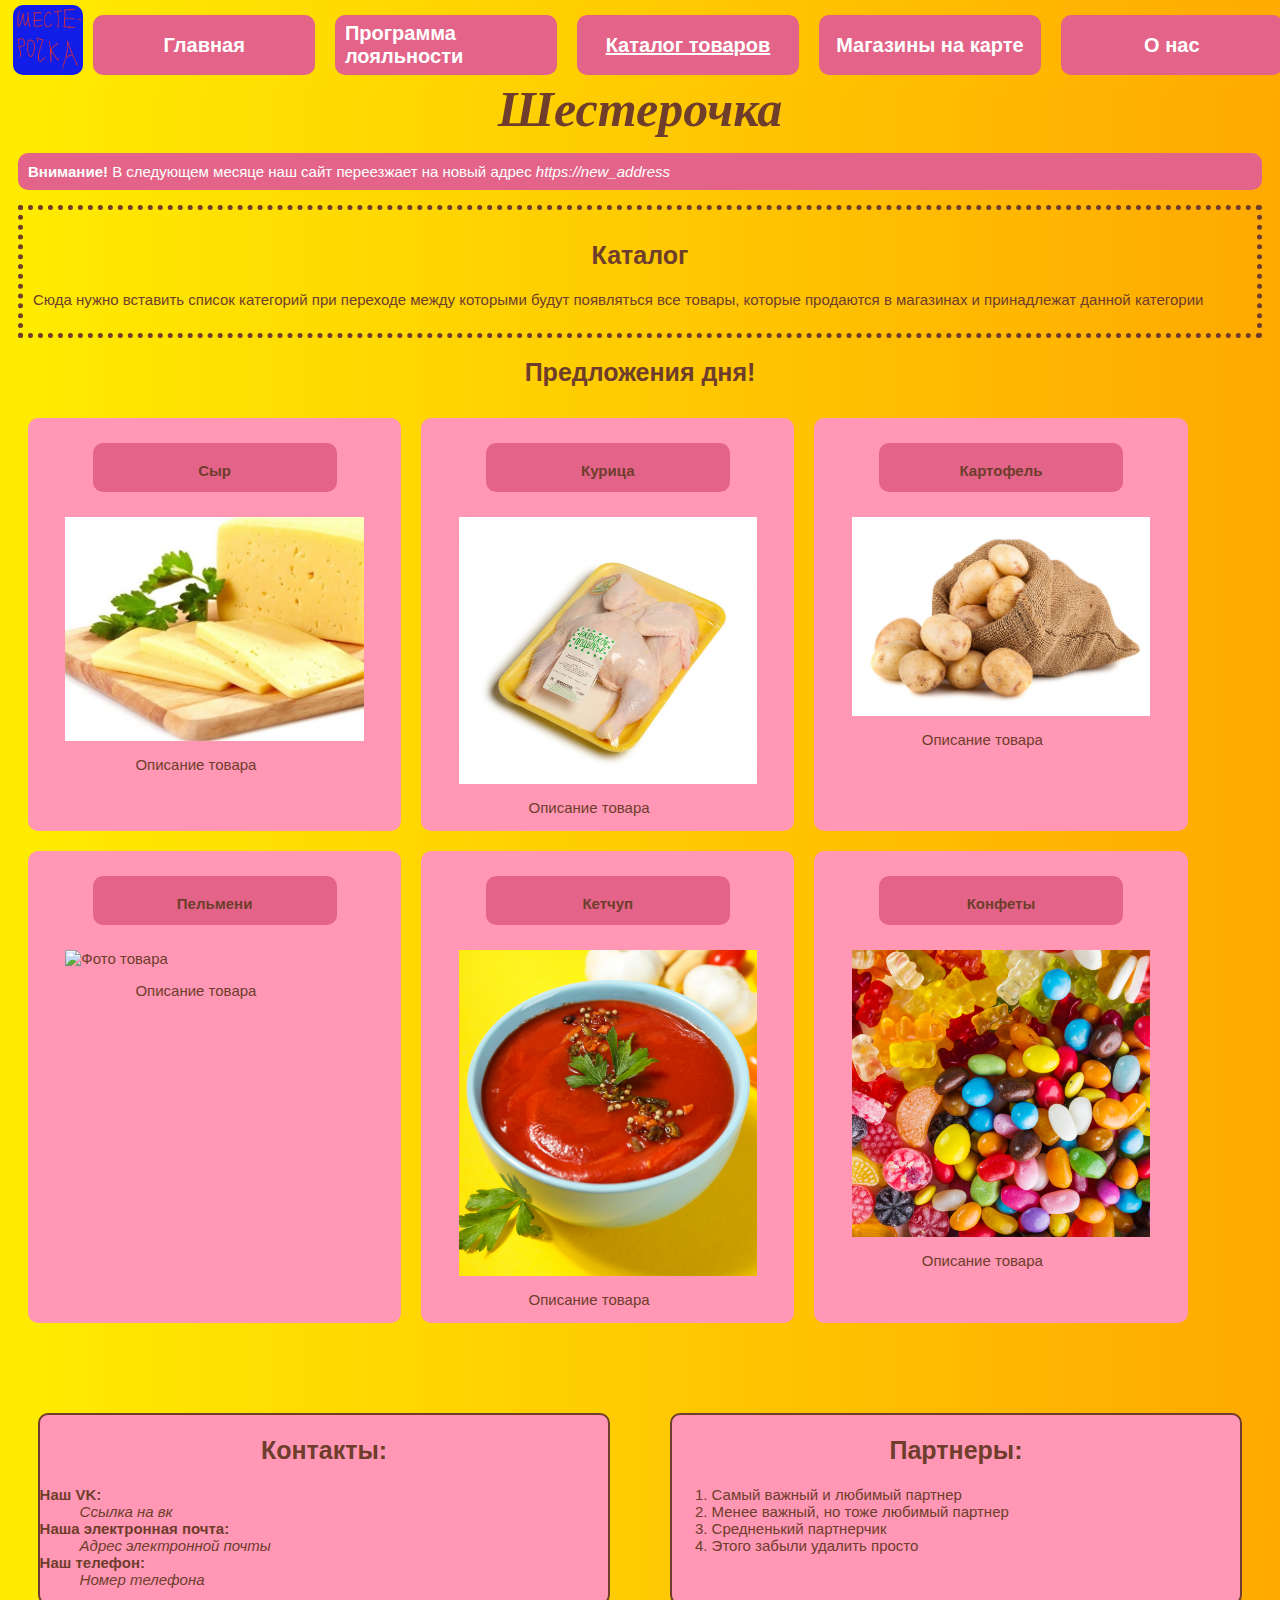
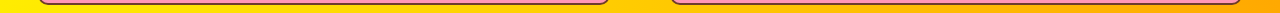
==== catalog.html @ d64328bd "add: lab-4" ====
<!DOCTYPE html>
<html lang="ru">
<head>
    <title>Супермаркет Шестерочка</title>
    <meta charset="utf-8">
    <meta name="keywords" content="супермаркет, низкие цены, большой выбор">
    <meta name="description" content="Лучший в мире супермаркет">
    <meta name="author" content="Viktor Subbotin">
    <link href="CSS/style.css" rel="stylesheet">
    <script src="./scripts/script.js"></script>
</head>
<body>
<header>
    <img class="logo" src="Images/logo.jpg" alt="logo">
    <nav class="navigation">
        <a href="./index.html" class="navigation__item">Главная</a>
        <a href="./loyalty_program.html" class="navigation__item">Программа лояльности</a>
        <a href="./catalog.html" class="navigation__item">Каталог товаров</a>
        <a href="./shops_on_map.html" class="navigation__item">Магазины на карте</a>
        <a href="./about_us.html" class="navigation__item">О нас</a>
    </nav>
</header>
<main>
    <h1 class="title">Шестерочка</h1>
    <p class="warning"><strong>Внимание!</strong> В следующем месяце наш сайт переезжает на новый адрес <i>https://new_address</i></p>
    <article>
        <section class="info">
            <h2>Каталог</h2>
            <p>Сюда нужно вставить список категорий при переходе между которыми будут появляться все товары, которые продаются в магазинах и принадлежат данной категории</p>
        </section>
    </article>
    <h2 class="offer__header">Предложения дня!</h2>
    <article class="offer">
        <div class="offer__item">
            <h3 class="offer__name"><a href="#" class="offer__link"> Сыр</a></h3>
            <img src="Images/cheese.jpg" alt="Фото товара" class="offer__pict">
            <p class="offer__description">Описание товара</p>
        </div>
        <div class="offer__item">
            <h3 class="offer__name"><a href="#" class="offer__link" > Курица</a></h3>
            <img src="Images/chicken.jpg" alt="Фото товара" class="offer__pict">
            <p class="offer__description">Описание товара</p>
        </div>
        <div class="offer__item">
            <h3 class="offer__name"><a href="#" class="offer__link"> Картофель</a></h3>
            <img src="Images/potato.jpg" alt="Фото товара" class="offer__pict">
            <p class="offer__description">Описание товара</p>
        </div>
        <div class="offer__item">
            <h3 class="offer__name"><a href="#" class="offer__link"> Пельмени</a></h3>
            <img src="Images/dumplings.jpg" alt="Фото товара" class="offer__pict">
            <p class="offer__description">Описание товара</p>
        </div>
        <div class="offer__item">
            <h3 class="offer__name"><a href="#" class="offer__link"> Кетчуп</a></h3>
            <img src="Images/ketchup.jpg" alt="Фото товара" class="offer__pict">
            <p class="offer__description">Описание товара</p>
        </div>
        <div class="offer__item">
            <h3 class="offer__name"><a href="#" class="offer__link"> Конфеты</a></h3>
            <img src="Images/sweets.jpg" alt="Фото товара" class="offer__pict">
            <p class="offer__description">Описание товара</p>
        </div>
    </article>
</main>
<footer>
    <article class="contacts">
        <h2>Контакты:</h2>
        <dl>
            <dt class="contacts__type">Наш VK:</dt>
            <dd class="contacts__value">Ссылка на вк</dd>
            <dt class="contacts__type">Наша электронная почта:</dt>
            <dd class="contacts__value">Адрес электронной почты</dd>
            <dt class="contacts__type">Наш телефон:</dt>
            <dd class="contacts__value">Номер телефона</dd>
        </dl>
    </article>
    <article class="partners">
        <h2>Партнеры:</h2>
        <ol>
            <li class="partners__item">Самый важный и любимый партнер</li>
            <li class="partners__item">Менее важный, но тоже любимый партнер</li>
            <li class="partners__item">Средненький партнерчик</li>
            <li class="partners__item">Этого забыли удалить просто</li>
        </ol>
    </article>
</footer>
</body>
</html>
---- CSS/style.css ----
*{
    font-family: Arial;
    font-size: 15px;
}
body{
    background: linear-gradient(90deg, #ffec01, #ffa901);
    color: #6e3d2b;
}
header{
    height: 80px;
    width: 100%;
    background: linear-gradient(90deg, #ffec01, #ffa901);
    position: fixed;
    display: flex;
    justify-content: space-between;
    padding: 5px;
    top: 0;
    color: #6e3d2b;
}
main{
    margin: 80px 10px;
}
h2, h3{
    font-size: 25px;
    text-align: center;
}
.navigation__item{
    text-decoration: none;
    font-family: sans-serif;
    font-weight: bold;
    border-radius: 10px;
    padding: 10px;
    background-color: #e36488;
    color: white;
    width: 17%;
    display: flex;
    justify-content: center;
    align-items: center;
    font-size: 20px;
}
.current_navigation__item{
    text-decoration: underline;
}
.navigation__item:hover{
    background-color: #ff97b5;
}
.navigation{
    margin: 10px;
    width: 100%;
    display: flex;
    justify-content: space-between;
}
.logo{
    width: 70px;
    height: 70px;
    border-radius: 10px;
}
.title{
    text-align: center;
    margin: 5px;
    font-size: 50px;
    font-style: italic;
    font-family: "Franklin Gothic Heavy";
}
.warning{
    background-color: #e36488;
    padding: 10px;
    border-radius: 10px;
    color: white;
}
.info{
    border: 5px dotted #6e3d2b;
    padding: 10px;
}
.info__item{
    margin: 5px;
}
.formula{
    font-weight: bolder;
    padding: 5px;
    border-radius: 10px;
    border: 2px solid #6e3d2b;
    text-align: center;
}
.offer{
    width: 100%;
    display: flex;
    flex-wrap: wrap;
}
.offer__item{
    background-color: #ff97b5;
    border-radius: 10px;
    width: 30%;
    margin: 10px;
}

.offer__pict{
    display: block;
    height: auto;
    width: 80%;
    margin-right: auto;
    margin-left: auto;
    /*max-height: 200px;*/
    /*max-width: 200px;*/
}
.offer__name{
    text-align: center;
    border-radius: 10px;
    padding: 10px;
    background-color: #e36488;
    width: 60%;
    margin-left: auto;
    margin-right: auto;
}
.offer__link{
    text-decoration: none;
    color: #6e3d2b;
    width: 50px;
    margin-left: auto;
    margin-right: auto;
}
.offer__description{
    text-align: center;
    width: 90%;
}
.timetable{
    display: grid;
    grid-template-columns: auto auto;
    border-radius: 10px;
    margin: 20px;
    border: solid 3px #6e3d2b;
}
.timetable__title{
    font-weight: bolder;
    font-size: 20px;
    text-align: center;
    border: solid 1px #6e3d2b;
}
.timetable__item{
    font-size: 20px;
    text-align: center;
    border: solid 1px #6e3d2b;
}
.timetable > *:nth-child(4n),
.timetable > *:nth-child(4n + 1){
    background-color: #ff97b5;
}
.timetable > *:nth-child(4n + 2),
.timetable > *:nth-child(4n + 3){
    background-color: #e36488;
}
footer{
    background: linear-gradient(90deg, #ffec01, #ffa901);
    display: flex;
    justify-content: space-around;
    color: #6e3d2b;
}
.contacts{
    background-color: #ff97b5;
    width: 45%;
    border-radius: 10px;
    border: solid 2px #6e3d2b;
}
.contacts__type{
    font-weight: bolder;
}
.contacts__value{
    font-style: italic;
}
.partners{
    background-color: #ff97b5;
    width: 45%;
    border-radius: 10px;
    border: solid 2px #6e3d2b;
}

@media not screen and (min-width: 800px){
    .formula{
        display: none;
    }
    .formula__header{
        display: none;
    }
    .navigation{
        display: none;
    }
}

@media not screen and (min-width: 950px){
    .offer__item{
        width: 25%;
    }
}

@media not screen and (min-width: 700px){
    .offer{
        display: none;
    }
    .offer__header{
        display: none;
    }
}
@media not screen and (min-width: 400px){
    .title{
        font-size: 40px;
    }
}
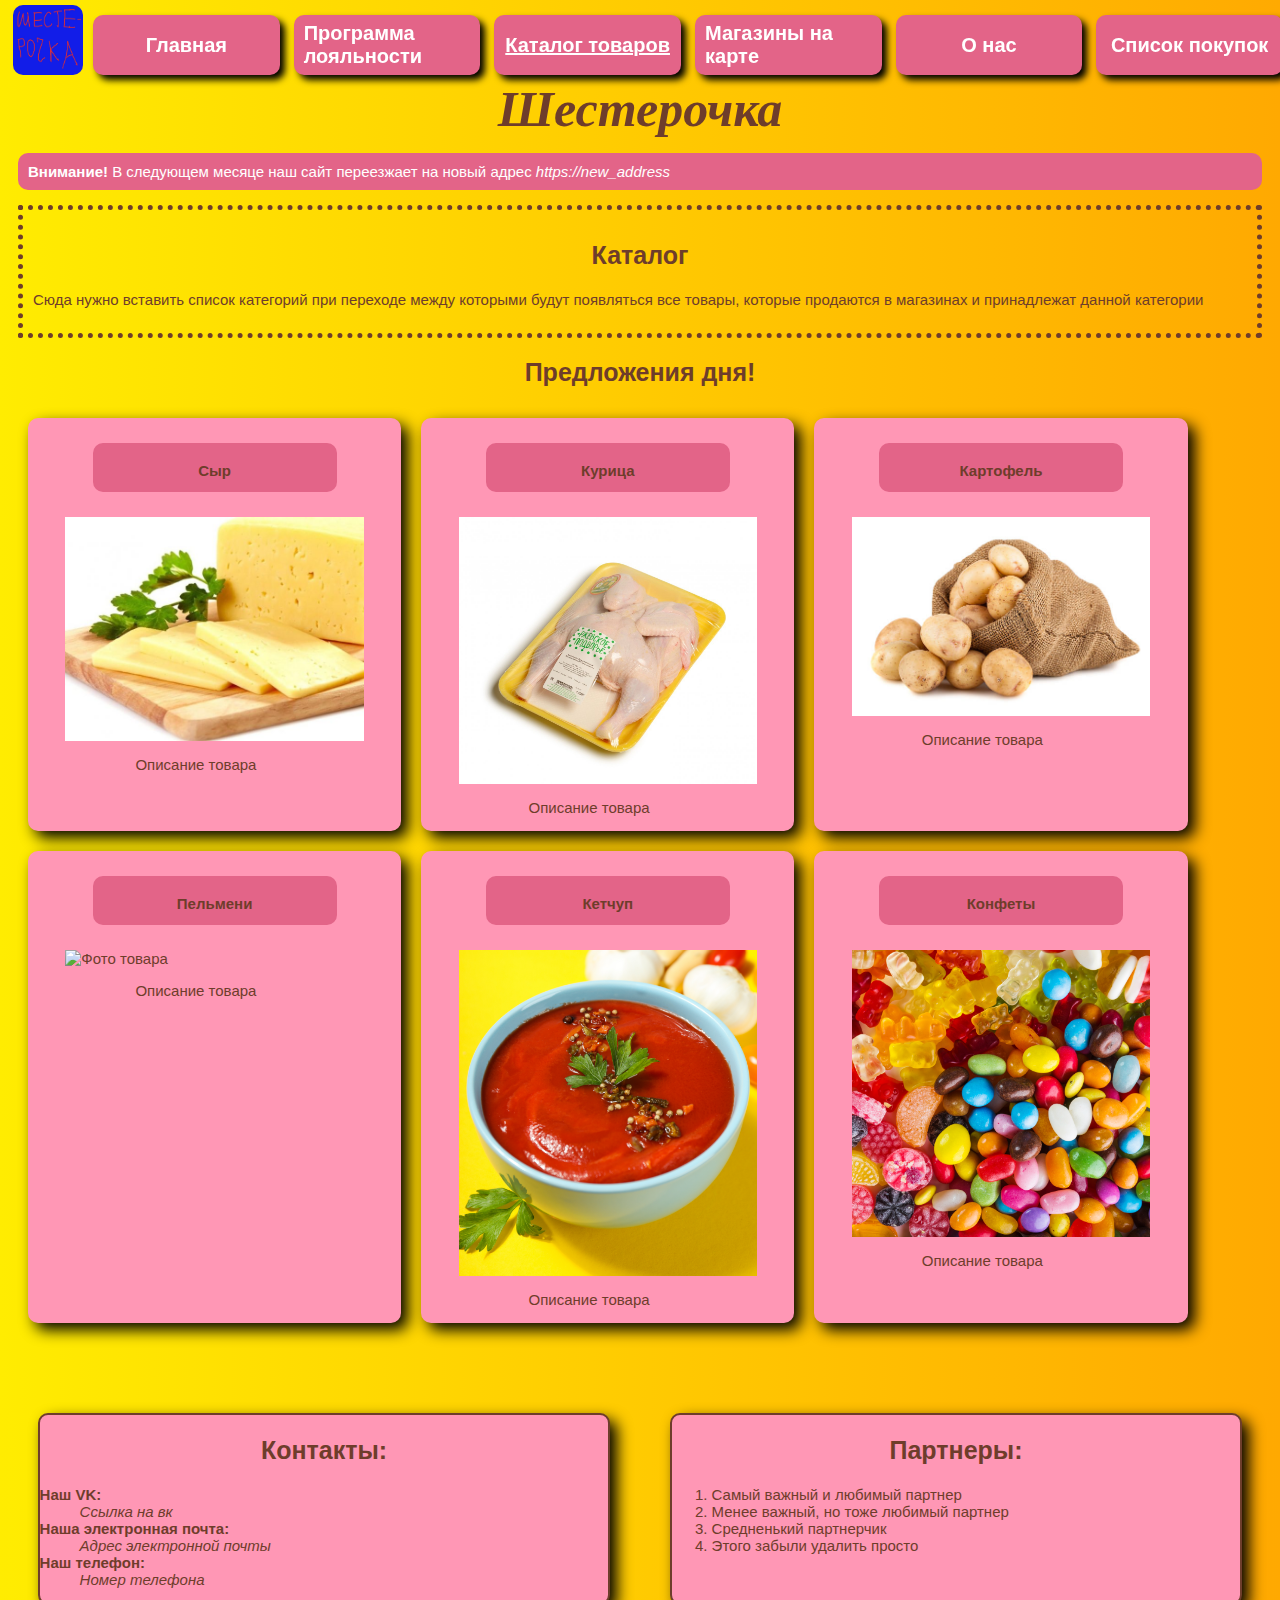
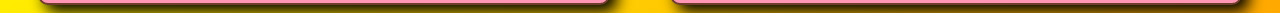
==== commit 85f7f5ec: "add: lab-5" ====
--- a/catalog.html
+++ b/catalog.html
@@ -18,6 +18,7 @@
         <a href="./catalog.html" class="navigation__item">Каталог товаров</a>
         <a href="./shops_on_map.html" class="navigation__item">Магазины на карте</a>
         <a href="./about_us.html" class="navigation__item">О нас</a>
+        <a href="./shopping_list.html" class="navigation__item">Список покупок</a>
     </nav>
 </header>
 <main>
--- a/CSS/style.css
+++ b/CSS/style.css
@@ -32,11 +32,12 @@
     padding: 10px;
     background-color: #e36488;
     color: white;
-    width: 17%;
+    width: 14%;
     display: flex;
     justify-content: center;
     align-items: center;
     font-size: 20px;
+    box-shadow: 5px 5px 7px black;
 }
 .current_navigation__item{
     text-decoration: underline;
@@ -92,6 +93,7 @@
     border-radius: 10px;
     width: 30%;
     margin: 10px;
+    box-shadow: 7px 7px 15px black;
 }
 
 .offer__pict{
@@ -129,6 +131,7 @@
     border-radius: 10px;
     margin: 20px;
     border: solid 3px #6e3d2b;
+    box-shadow: 7px 7px 15px black;
 }
 .timetable__title{
     font-weight: bolder;
@@ -160,6 +163,7 @@
     width: 45%;
     border-radius: 10px;
     border: solid 2px #6e3d2b;
+    box-shadow: 7px 7px 15px black;
 }
 .contacts__type{
     font-weight: bolder;
@@ -172,6 +176,7 @@
     width: 45%;
     border-radius: 10px;
     border: solid 2px #6e3d2b;
+    box-shadow: 7px 7px 15px black;
 }
 
 @media not screen and (min-width: 800px){
